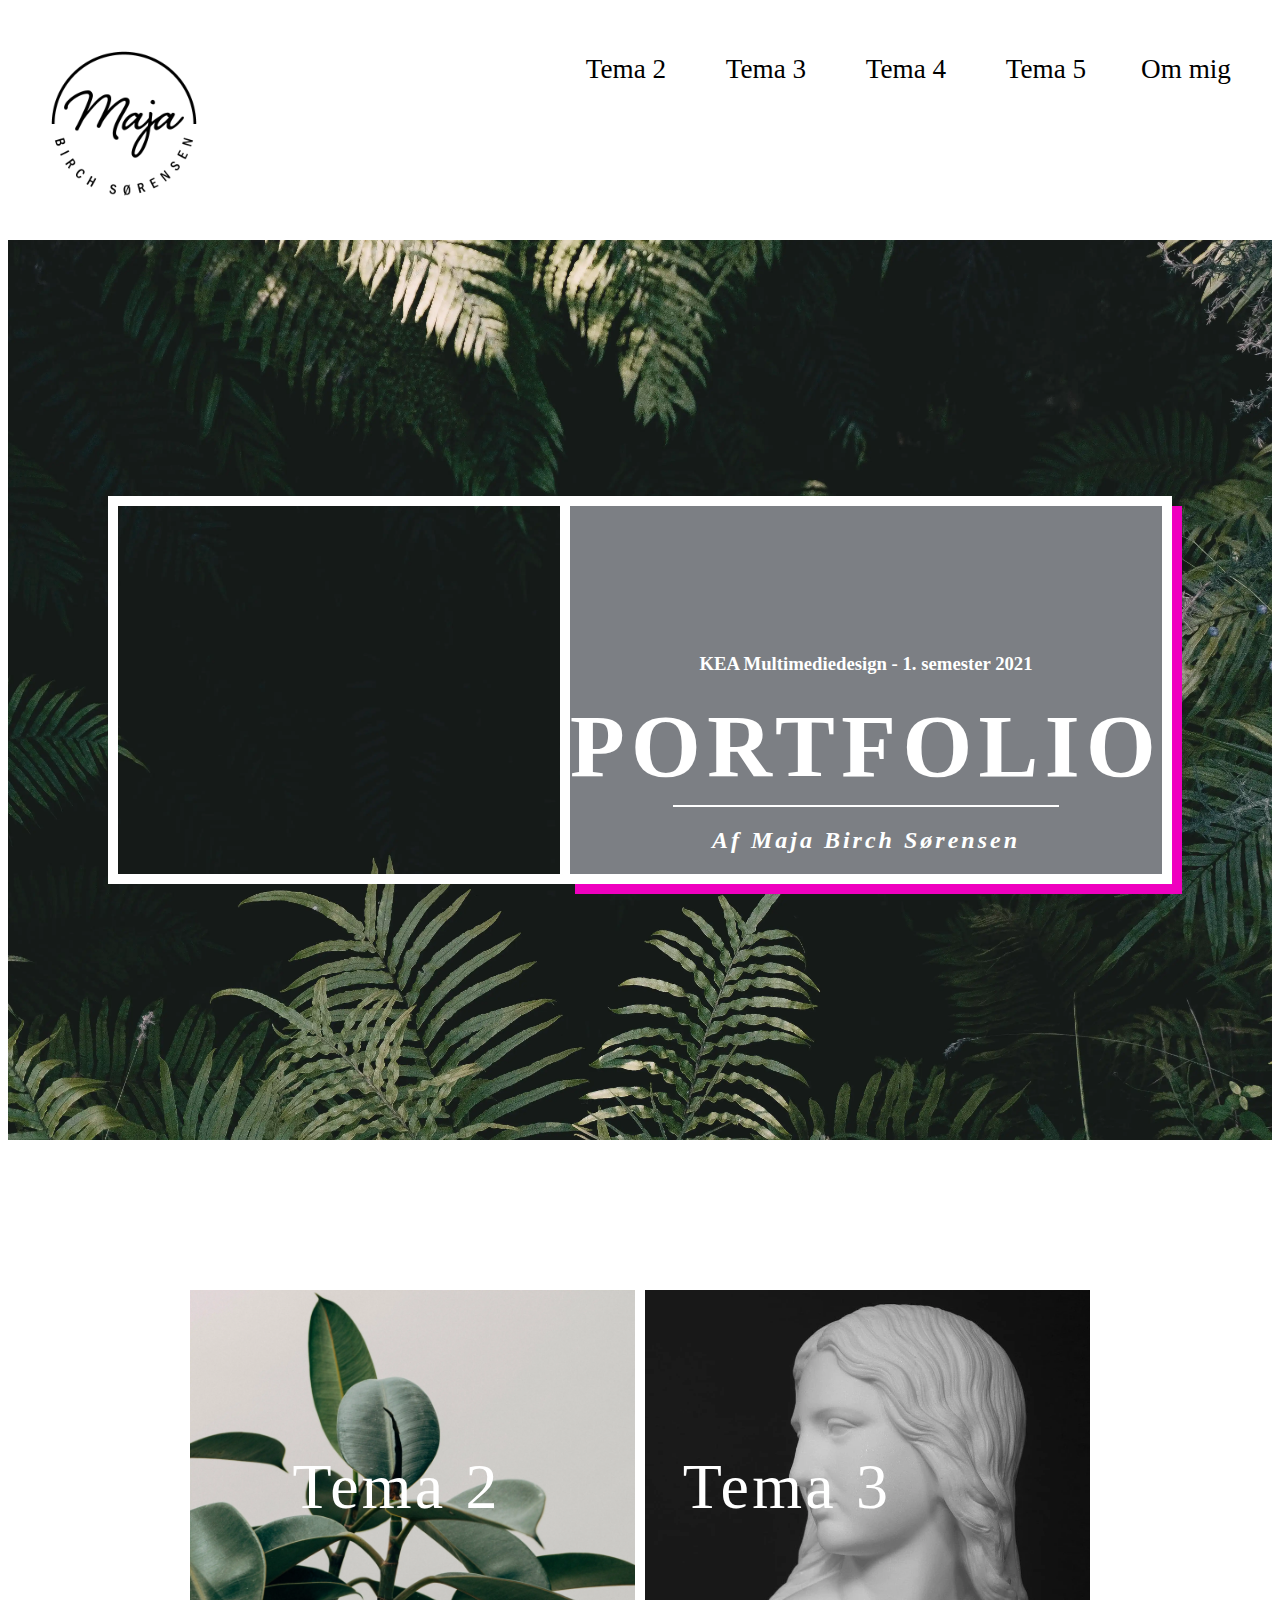
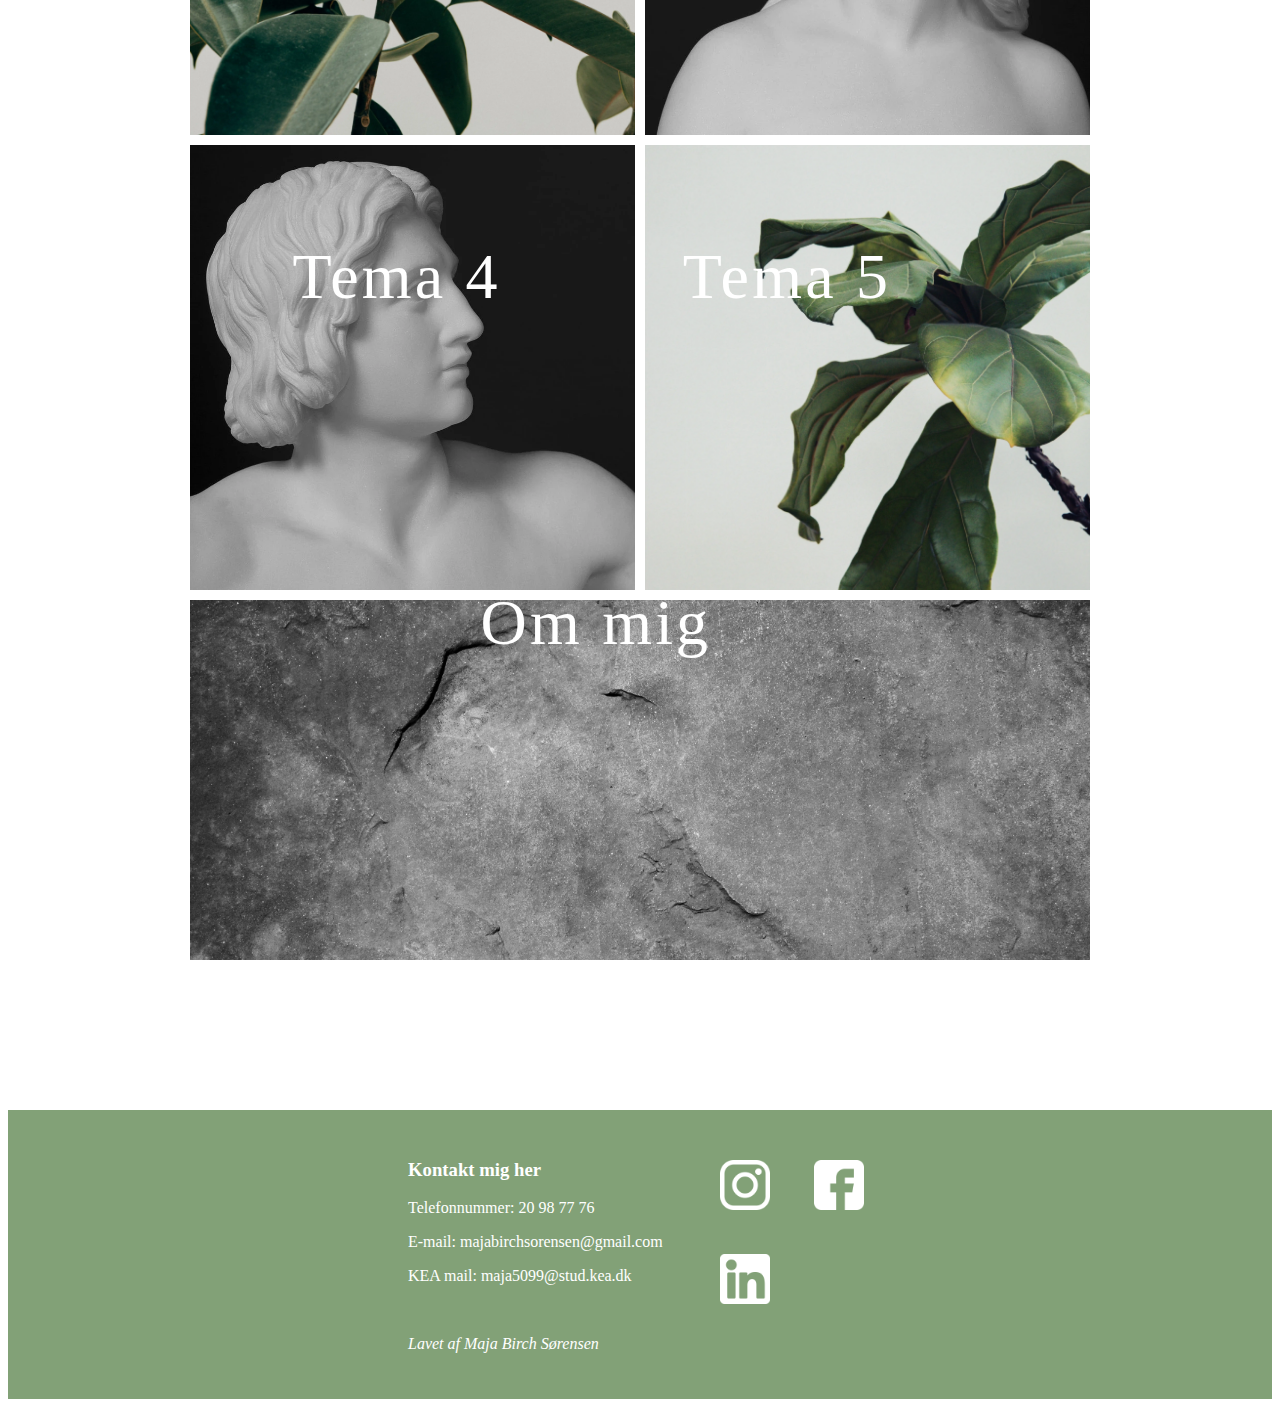
==== index.html @ 090d51d7 "adobe web kit tilføjet" ====
<!DOCTYPE html>
<html lang="da">
  <head>
    <meta charset="UTF-8" />
    <meta name="robots" content="noindex" />
    <meta http-equiv="X-UA-Compatible" content="IE=edge" />
    <meta name="viewport" content="width=device-width, initial-scale=1.0" />
    <link
      rel="apple-touch-icon"
      sizes="180x180"
      href="favicon/apple-touch-icon.png"
    />
    <link
      rel="icon"
      type="image/png"
      sizes="32x32"
      href="favicon/favicon-32x32.png"
    />
    <link
      rel="icon"
      type="image/png"
      sizes="16x16"
      href="favicon/favicon-16x16.png"
    />
    <link rel="manifest" href="favicon/site.webmanifest" />
    <link
      rel="mask-icon"
      href="favicon/safari-pinned-tab.svg"
      color="#5bbad5"
    />
    <link rel="shortcut icon" href="favicon/favicon.ico" />
    <meta name="msapplication-TileColor" content="#da532c" />
    <meta name="msapplication-config" content="favicon/browserconfig.xml" />
    <meta name="theme-color" content="#ffffff" />
    <link rel="stylesheet" href="https://use.typekit.net/cgl6vvy.css" />
    <link rel="stylesheet" href="style.css" />
    <script src="script.js"></script>
    <title>Portfolio</title>
  </head>

  <body>
    <header>
      <nav>
        <a class="logo" href="index.html">
          <img src="img/portfolio_logo.png" alt="Logo"
        /></a>
        <div id="menuknap">☰</div>
        <ul id="menu" class="hidden">
          <li><a href="tema2.html">Tema 2</a></li>
          <li><a href="tema3.html">Tema 3</a></li>
          <li><a href="tema4.html">Tema 4</a></li>
          <li><a href="tema5.html">Tema 5</a></li>
          <li><a href="ommig.html">Om mig</a></li>
        </ul>
      </nav>
    </header>

    <section id="splash_section">
      <div id="neon_section">
        <div class="section_wrapper">
          <div class="col_left">
            <img src="img/david_kvadrat_neon.jpg" alt="" />
          </div>
          <div class="col_right">
            <h3>KEA Multimediedesign - 1. semester 2021</h3>
            <h1>PORTFOLIO</h1>
            <hr />
            <h2><i>Af Maja Birch Sørensen</i></h2>
          </div>
        </div>
      </div>
    </section>

    <section id="first_section">
      <div class="container">
        <div class="gallery">
          <figure class="image1">
            <a href="tema2.html">
              <img
                src="img/plante1_kvadrat.webp"
                alt="placeholder"
                class="gallery_img"
            /></a>
            <div class="billed_tekst tekst1">
              <a href="tema2.html">Tema 2</a>
            </div>
          </figure>
          <figure class="image2">
            <a href="tema3.html">
              <img
                src="img/eva_kvadrat.webp"
                alt="placeholder"
                class="gallery_img"
            /></a>
            <div class="billed_tekst tekst2">
              <a href="tema3.html">Tema 3</a>
            </div>
          </figure>
          <figure class="image3">
            <a href="tema4.html">
              <img
                src="img/adam_kvadrat.webp"
                alt="placeholder"
                class="gallery_img"
            /></a>
            <div class="billed_tekst tekst3">
              <a href="tema4.html">Tema 4</a>
            </div>
          </figure>
          <figure class="image4">
            <a href="tema5.html">
              <img
                src="img/plante2_kvadrat.webp"
                alt="placeholder"
                class="gallery_img"
            /></a>
            <div class="billed_tekst tekst4">
              <a href="tema5.html">Tema 5</a>
            </div>
          </figure>
          <figure class="image5">
            <a href="ommig.html">
              <img src="img/tekstur.webp" alt="placeholder" class="gallery_img"
            /></a>
            <div class="billed_tekst tekst5">
              <a href="ommig.html">Om mig</a>
            </div>
          </figure>
        </div>
      </div>
    </section>

    <footer id="footer_section">
      <div class="section_wrapper">
        <div class="col">
          <h3>Kontakt mig her</h3>
          <p>Telefonnummer: 20 98 77 76</p>
          <p>E-mail: majabirchsorensen@gmail.com</p>
          <p>KEA mail: maja5099@stud.kea.dk</p>
          <br />
          <p><i>Lavet af Maja Birch Sørensen</i></p>
        </div>
        <div class="col">
          <a
            href="https://www.instagram.com/majabirchsorensen/"
            target="_blank"
          >
            <img src="img/instagram-logo.png" alt="placeholder"
          /></a>
          <a
            href="https://www.facebook.com/profile.php?id=100002243838152"
            target="_blank"
          >
            <img src="img/facebook.png" alt="placeholder"
          /></a>
          <a
            href="https://www.linkedin.com/in/maja-birch-sorensen"
            target="_blank"
          >
            <img src="img/linkedin.png" alt="placeholder"
          /></a>
        </div>
      </div>
    </footer>
  </body>
</html>
---- style.css ----
/*****GENEREL*****/
img {
  display: block;
  width: 100%;
  /* height: auto; */
}

body {
  padding: 0;
  box-sizing: border-box;
}

h2,
h3,
h4,
p {
  font-family: "Futura PT book";
}

h1 {
  font-family: "Roboto";
  font-size: 7vw;
  margin: 0;
  letter-spacing: 0.5vw;
}

section {
  max-width: 1200px;
  margin-left: auto;
  margin-right: auto;
}
/*Den her centrerer, istedet for at bruge main med 1fr minmax (0, 1200px) 1fr*/

/*****HEADER SECTION*****/
@media (min-width: 1000px) {
  header {
    align-items: baseline;
  }
  header nav ul {
    display: flex;
    list-style: none;
    margin: 0;
    padding-bottom: 0.4rem;
    overflow-x: auto;
  }
}

header {
  position: static;
  padding: 1rem 1rem;
}

header nav {
  display: flex;
  justify-content: space-between;
}

header nav ul li a {
  font-family: "Futura PT book";
  width: 100px;
  border-radius: 10px;
  display: inline-block;
  text-align: center;
  margin: 10px;
  margin-top: 20px;
  padding: 10px;
  color: black;
  text-decoration: none;
  font-size: 1.7rem;
}

header a:hover {
  color: #ef00bf;
}

header .logo {
  width: 200px;
}

/*****BURGER*****/
.hidden {
  transform: translateX(100%);
  opacity: 0;
}

#menuknap {
  display: inline-block;
  position: absolute;
  font-family: "Futura PT book";
  font-size: 3rem;
  margin-top: 20px;
  margin-left: 75vw;
}

#menu {
  list-style-type: none;
  transition: transform 0.3s;
  transform-origin: top right;
}

@media (max-width: 1000px) {
  #menu {
    margin-top: 100px;
  }
}

@media only screen and (min-width: 1000px) {
  #menuknap {
    display: none;
  }
  #menu.hidden {
    transform: translateX(0);
    opacity: 1;
  }
  #menu li {
    display: inline-block;
  }
}

#menuknap:hover {
  cursor: pointer;
  color: #ef00bf;
}

/*****SPLASH SECTION*****/
#splash_section {
  width: 100%;
  height: 100vh;
  background-image: url(img/bregner.webp);
  background-size: cover;
  background-position: 100%;

  display: grid;
  place-content: center;
}

#splash_section {
  max-width: none;
}

/******NEON SECTION*****/
@media (min-width: 600px) {
  #neon_section .section_wrapper {
    display: grid;
    grid-template-columns: 1fr 1fr;
    text-align: center;
    margin: 100px;
  }
  #neon_section .col_left {
    border-left: 10px solid white;
    border-right: 5px solid white;
    border-top: 10px solid white;
    border-bottom: 10px solid white;
  }
  #neon_section .col_right {
    border-left: 5px solid white;
    border-right: 10px solid white;
    border-top: 10px solid white;
    border-bottom: 10px solid white;
    box-shadow: 10px 10px #ef00bf;
  }
}

@media (max-width: 600px) {
  #neon_section .section_wrapper {
    display: grid;
    grid-template-columns: 1fr;
    text-align: center;
    margin-right: 15px;
    margin-left: 15px;
  }
  #neon_section .col_left {
    border-left: 5px solid white;
    border-right: 5px solid white;
    border-top: 5px solid white;
    border-bottom: 2.5px solid white;
  }
  #neon_section .col_right {
    padding-bottom: 10vw;
    border-left: 5px solid white;
    border-right: 5px solid white;
    border-top: 2.5px solid white;
    border-bottom: 5px solid white;
    box-shadow: 0px 5px #ef00bf;
  }
}

#neon_section {
  color: white;
}

#neon_section .col_right {
  background-color: #7c7f84;
  padding-top: 10vw;
}

#neon_section h2 {
  letter-spacing: 3px;
}

#neon_section hr {
  max-width: 30vw;
  border: 1px white solid;
}

/*****THIRD SECTION (temaer)*****/
@media (min-width: 700px) {
  #third_section .section_wrapper {
    display: grid;
    grid-template-columns: 1fr 1fr;
    gap: 50px;
  }
  #third_section {
    margin-top: 50px;
  }
}

@media (max-width: 700px) {
  #third_section {
    margin-left: 10px;
    margin-right: 10px;
  }
}

#third_section hr {
  border: 4px solid #ef00bf;
}

#third_section .section_wrapper {
  text-align: justify;
}

/*****LINK SECTION 1*****/
@media (min-width: 700px) {
  #link_section1 .section_wrapper {
    display: grid;
    grid-template-columns: 1fr;
    text-align: center;
  }
  #link_section1 {
    margin-top: 40px;
  }
  /* #link_section1 .col {
    margin-top: 40px;
    margin-bottom: 50px;
  } */
}

@media (max-width: 700px) {
  #link_section1 {
    margin-left: 10px;
    margin-right: 10px;
    margin-bottom: 40px;
  }
}

#link_section1 a {
  text-decoration: none;
  font-family: "Futura PT book";
  color: #82a177;
  font-size: 1.3rem;
  border: solid 3px #82a177;
  font-weight: 700;
  padding: 10px;
  padding-left: 50px;
  padding-right: 50px;
  margin-top: 50px;
}

#link_section1 a:hover {
  color: #ef00bf;
  border: solid 3px #ef00bf;
}

/*****LINK SECTION 2*****/
@media (min-width: 700px) {
  #link_section2 .section_wrapper {
    display: grid;
    grid-template-columns: 1fr 1fr;
    text-align: center;
  }
  #link_section2 {
    margin-top: 50px;
  }
}

@media (max-width: 700px) {
  #link_section2 {
    margin-left: 10px;
    margin-right: 10px;
    margin-bottom: 40px;
  }
  #link_section2 .col {
    margin-top: 40px;
    margin-bottom: 50px;
  }
}

#link_section2 a {
  text-decoration: none;
  font-family: "Futura PT book";
  color: #82a177;
  font-size: 1.3rem;
  border: solid 3px #82a177;
  font-weight: 700;
  padding: 10px;
  padding-left: 50px;
  padding-right: 50px;
}

#link_section2 a:hover {
  color: #ef00bf;
  border: solid 3px #ef00bf;
}

/*****BILLED SECTION*****/
@media (min-width: 700px) {
  #billed_section .section_wrapper {
    display: grid;
    grid-template-columns: 1fr 1fr 1fr;
    gap: 20px;
    margin-top: 20px;
    margin-bottom: 100px;
  }
  #billed_section {
    margin-top: 70px;
  }
}

@media (max-width: 700px) {
  #billed_section .section_wrapper {
    margin-bottom: 50px;
    margin-left: 10px;
    margin-right: 10px;
  }
}

#billed_section p {
  text-align: center;
}

#billed_section img {
  border: solid 1px black;
}

/*****OM SECTION*****/
@media (min-width: 700px) {
  #om_section .section_wrapper {
    display: grid;
    grid-template-columns: 1fr 1fr;
    gap: 50px;
    text-align: justify;
  }
  #om_section {
    margin-top: 50px;
    margin-bottom: 100px;
  }
}

@media (max-width: 700px) {
  #om_section {
    margin-bottom: 50px;
    margin-left: 10px;
    margin-right: 10px;
  }
}

#om_section hr {
  border: 4px solid #ef00bf;
}

#om_section img {
  border: solid 1px black;
}

/*****GALLERY*****/
@media (min-width: 1000px) {
  .gallery {
    margin: 150px;
    font-size: 4rem;
  }
  .tekst1 {
    top: 12.5vw;
    left: 8vw;
  }
  .tekst2 {
    top: 12.5vw;
    left: 38.5vw;
  }
  .tekst3 {
    top: 43vw;
    left: 8vw;
  }
  .tekst4 {
    top: 43vw;
    left: 38.5vw;
  }
  .tekst5 {
    top: 70vw;
    left: 22.7vw;
  }
}

@media (max-width: 1000px) {
  .gallery {
    margin-top: 50px;
    margin-bottom: 50px;
    font-size: 2rem;
  }
  .tekst1 {
    top: 19vw;
    left: 10vw;
  }
  .tekst2 {
    top: 19vw;
    left: 58vw;
  }
  .tekst3 {
    top: 66vw;
    left: 10vw;
  }
  .tekst4 {
    top: 66vw;
    left: 58vw;
  }
  .tekst5 {
    top: 109vw;
    left: 33.5vw;
  }
}

.billed_tekst {
  position: absolute;
}

.billed_tekst a {
  text-decoration: none;
  font-family: "Roboto";
  text-align: center;
  color: white;
  letter-spacing: 0.2rem;
}

.billed_tekst a:hover {
  color: #ef00bf;
}

figure {
  margin: 0;
  padding: 0;
}

.gallery {
  display: grid;
  position: relative;
  grid-template-columns: repeat(2, 1fr);
  column-gap: 10px;
  row-gap: 10px;
}

.image1 {
  grid-column-start: 1;
  grid-column-end: 1;
  grid-row-start: 1;
  grid-row-end: 1;
}
.image2 {
  grid-column-start: 2;
  grid-column-end: 2;
  grid-row-start: 1;
  grid-row-end: 1;
}
.image3 {
  grid-column-start: 1;
  grid-column-end: 1;
  grid-row-start: 2;
  grid-row-end: 2;
}
.image4 {
  grid-column-start: 2;
  grid-column-end: 2;
  grid-row-start: 2;
  grid-row-end: 2;
}
.image5 {
  grid-column-start: 1;
  grid-column-end: 3;
  grid-row-start: 3;
  grid-row-end: 3;
}

/*****FOOTER SECTION*****/
@media (min-width: 1000px) {
  #footer_section .section_wrapper {
    display: grid;
    grid-template-columns: 1fr 1fr;
    gap: 20px;
    margin-left: 400px;
    margin-right: 300px;
  }
  #footer_section img {
    height: 50px;
    width: auto;
    display: inline-grid;
    margin: 20px;
  }
}

@media (max-width: 1000px) {
  #footer_section .section_wrapper {
    display: grid;
    grid-template-columns: 1fr;
    gap: 20px;
    margin-left: 70px;
  }
  #footer_section img {
    height: 30px;
    width: auto;
    display: inline-grid;
    margin-right: 40px;
    margin-bottom: 20px;
  }
}

#footer_section {
  background-color: #82a177;
  color: white;
  padding-top: 30px;
  padding-bottom: 30px;
}
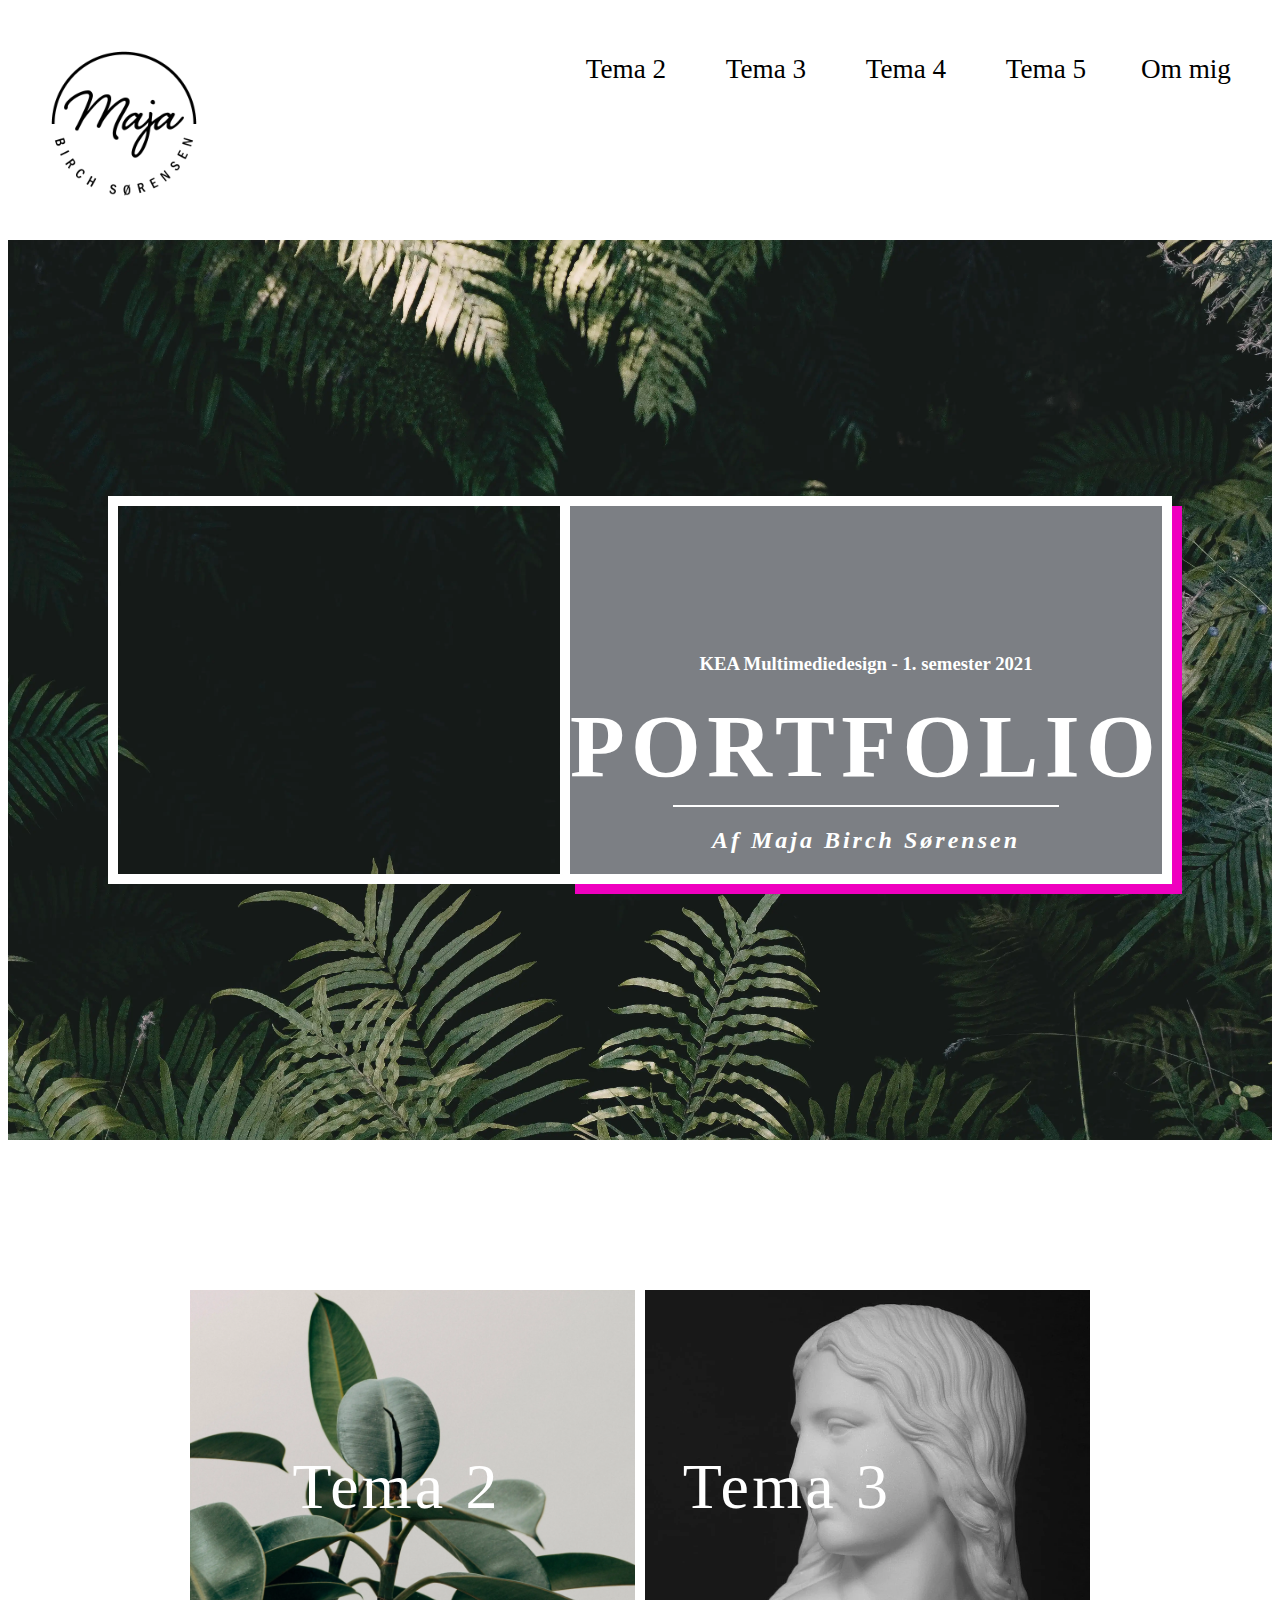
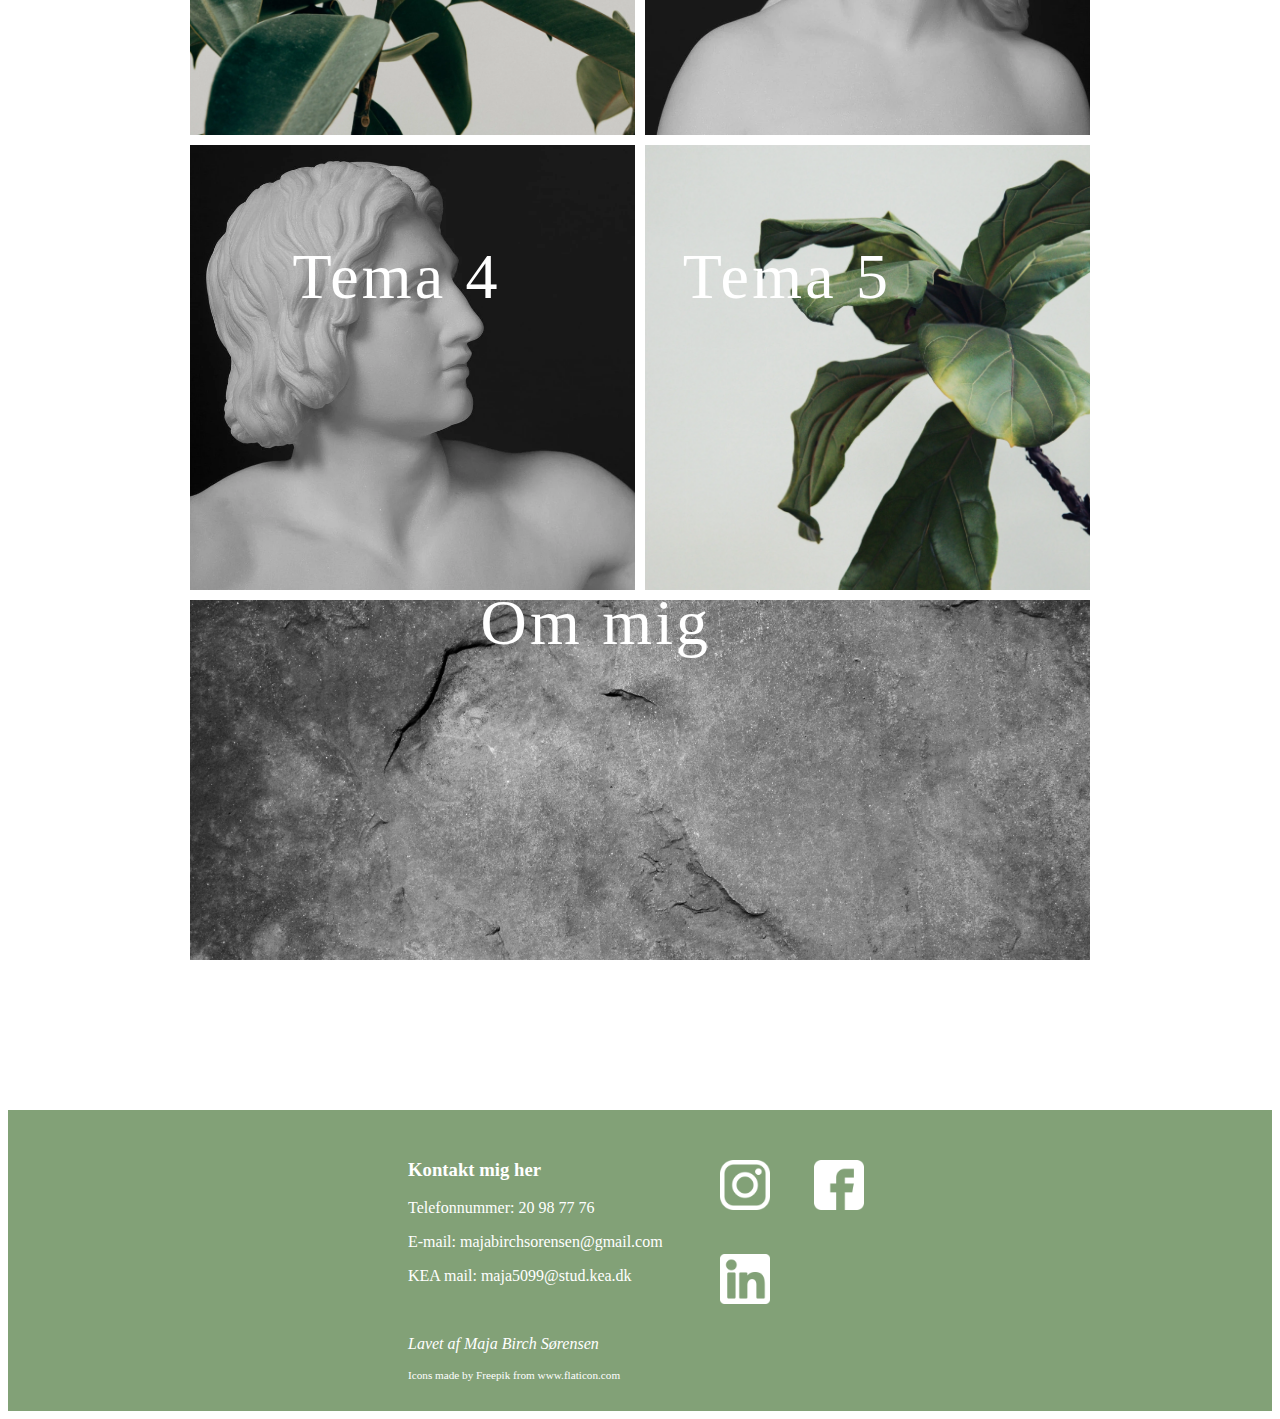
==== commit 6d6ca0e2: "logo credit sat ind" ====
--- a/index.html
+++ b/index.html
@@ -139,6 +139,13 @@
           <p>KEA mail: maja5099@stud.kea.dk</p>
           <br />
           <p><i>Lavet af Maja Birch Sørensen</i></p>
+          <div class="credit">
+            Icons made by
+            <a href="https://www.freepik.com" title="Freepik">Freepik</a> from
+            <a href="https://www.flaticon.com/" title="Flaticon"
+              >www.flaticon.com</a
+            >
+          </div>
         </div>
         <div class="col">
           <a
--- a/style.css
+++ b/style.css
@@ -528,3 +528,15 @@
   padding-top: 30px;
   padding-bottom: 30px;
 }
+
+/*****LOGO CREDIT*****/
+.credit {
+  font-family: "Futura PT book";
+  font-size: 0.7rem;
+}
+
+.credit a {
+  text-decoration: none;
+  list-style: none;
+  color: white;
+}
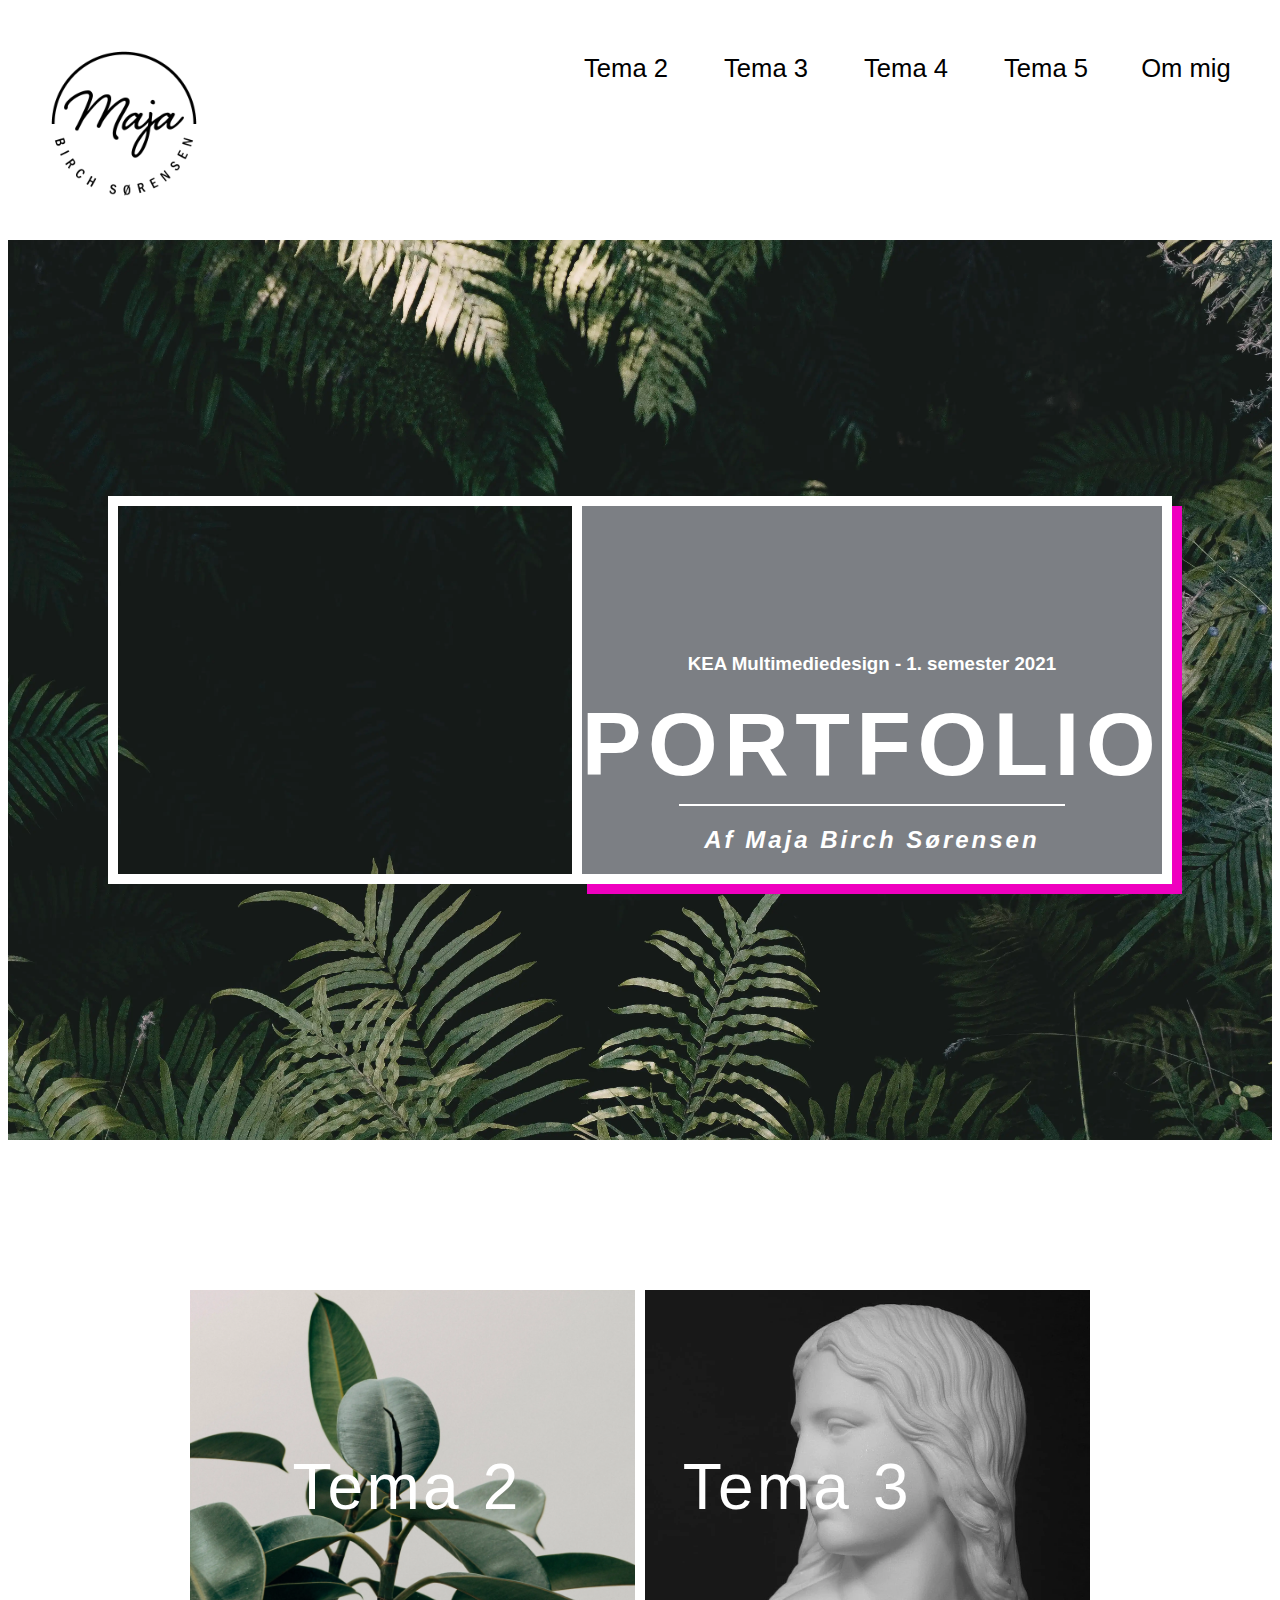
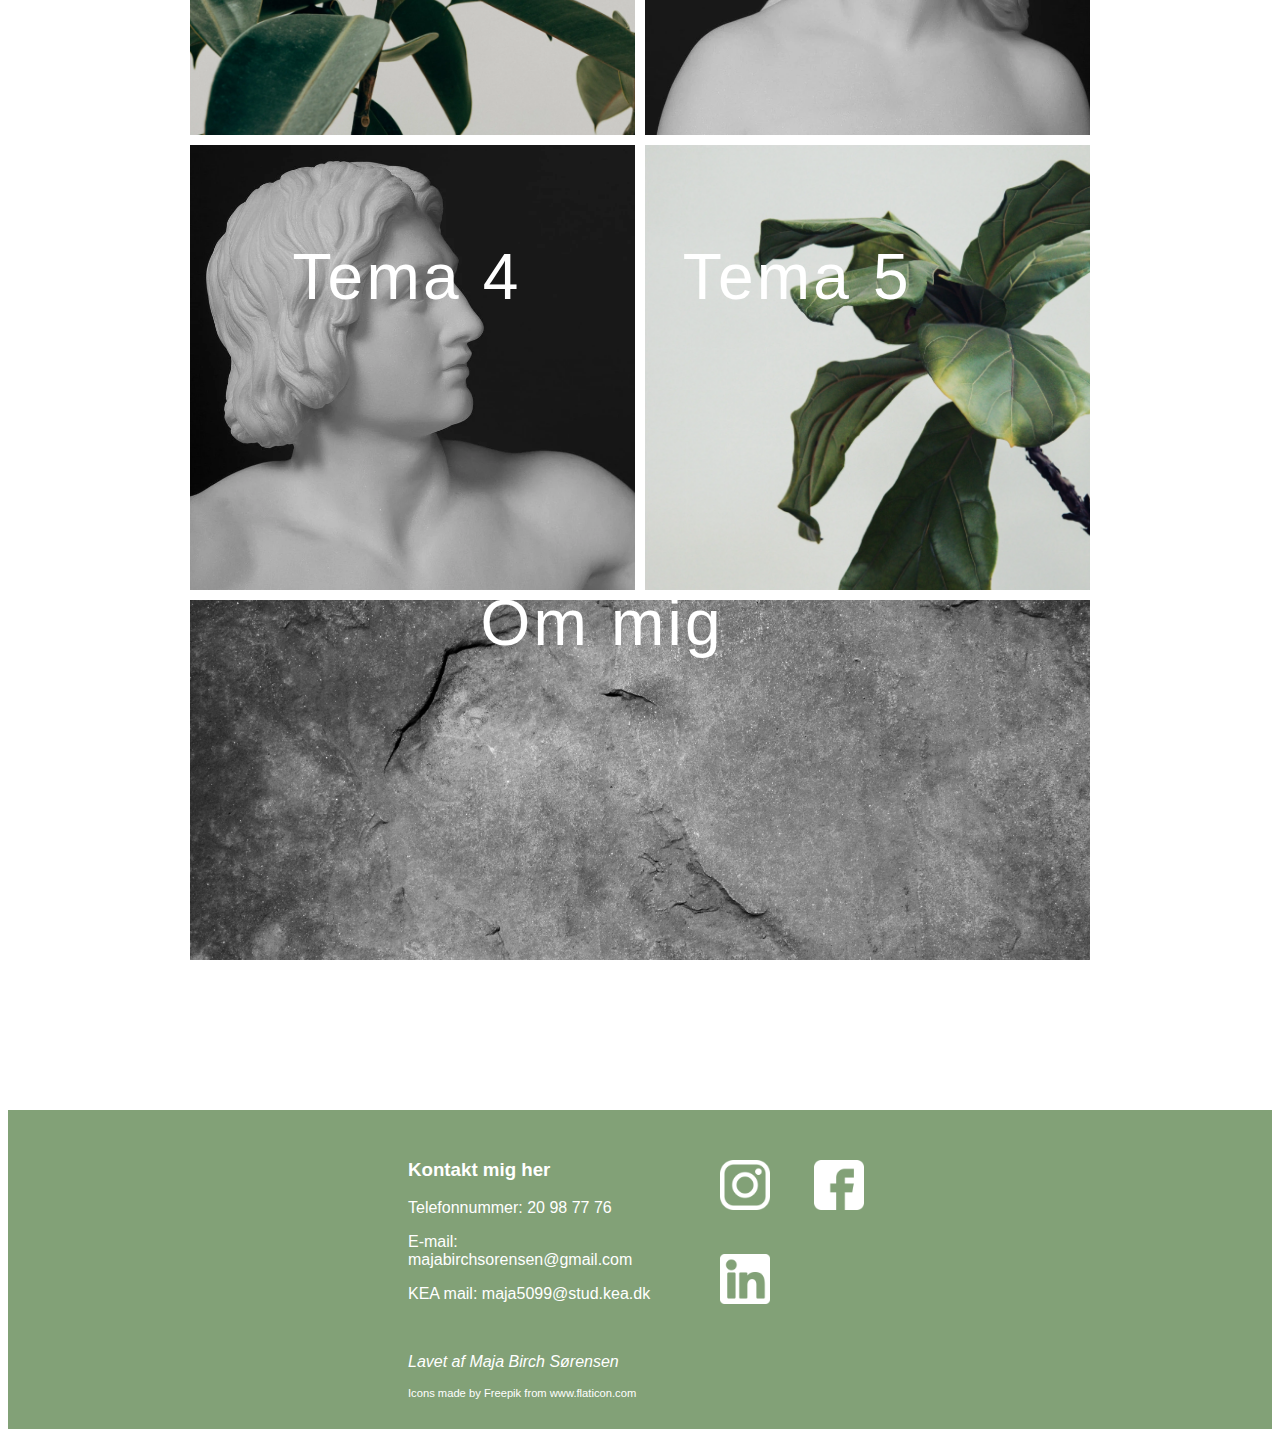
==== commit 3ab2705f: "font kit" ====
--- a/index.html
+++ b/index.html
@@ -33,6 +33,7 @@
     <meta name="msapplication-config" content="favicon/browserconfig.xml" />
     <meta name="theme-color" content="#ffffff" />
     <link rel="stylesheet" href="https://use.typekit.net/cgl6vvy.css" />
+    <link rel="stylesheet" href="https://use.typekit.net/ajd5kpz.css" />
     <link rel="stylesheet" href="style.css" />
     <script src="script.js"></script>
     <title>Portfolio</title>
--- a/style.css
+++ b/style.css
@@ -14,11 +14,11 @@
 h3,
 h4,
 p {
-  font-family: "Futura PT book";
+  font-family: futura-pt, sans-serif;
 }
 
 h1 {
-  font-family: "Roboto";
+  font-family: roboto-condensed, sans-serif;
   font-size: 7vw;
   margin: 0;
   letter-spacing: 0.5vw;
@@ -56,7 +56,7 @@
 }
 
 header nav ul li a {
-  font-family: "Futura PT book";
+  font-family: futura-pt, sans-serif;
   width: 100px;
   border-radius: 10px;
   display: inline-block;
@@ -66,7 +66,7 @@
   padding: 10px;
   color: black;
   text-decoration: none;
-  font-size: 1.7rem;
+  font-size: 1.6rem;
 }
 
 header a:hover {
@@ -86,7 +86,7 @@
 #menuknap {
   display: inline-block;
   position: absolute;
-  font-family: "Futura PT book";
+  font-family: futura-pt, sans-serif;
   font-size: 3rem;
   margin-top: 20px;
   margin-left: 75vw;
@@ -238,12 +238,8 @@
     text-align: center;
   }
   #link_section1 {
-    margin-top: 40px;
-  }
-  /* #link_section1 .col {
-    margin-top: 40px;
-    margin-bottom: 50px;
-  } */
+    margin-top: 50px;
+  }
 }
 
 @media (max-width: 700px) {
@@ -252,18 +248,22 @@
     margin-right: 10px;
     margin-bottom: 40px;
   }
+  #link_section1 .col {
+    margin-top: 40px;
+    margin-bottom: 50px;
+  }
 }
 
 #link_section1 a {
   text-decoration: none;
-  font-family: "Futura PT book";
+  font-family: futura-pt, sans-serif;
   color: #82a177;
   font-size: 1.3rem;
   border: solid 3px #82a177;
   font-weight: 700;
   padding: 10px;
-  padding-left: 50px;
-  padding-right: 50px;
+  padding-left: 30px;
+  padding-right: 30px;
   margin-top: 50px;
 }
 
@@ -298,14 +298,15 @@
 
 #link_section2 a {
   text-decoration: none;
-  font-family: "Futura PT book";
+  font-family: futura-pt, sans-serif;
   color: #82a177;
   font-size: 1.3rem;
   border: solid 3px #82a177;
   font-weight: 700;
   padding: 10px;
-  padding-left: 50px;
-  padding-right: 50px;
+  padding-left: 30px;
+  padding-right: 30px;
+  margin-top: 50px;
 }
 
 #link_section2 a:hover {
@@ -435,7 +436,7 @@
 
 .billed_tekst a {
   text-decoration: none;
-  font-family: "Roboto";
+  font-family: roboto-condensed, sans-serif;
   text-align: center;
   color: white;
   letter-spacing: 0.2rem;
@@ -531,7 +532,7 @@
 
 /*****LOGO CREDIT*****/
 .credit {
-  font-family: "Futura PT book";
+  font-family: futura-pt, sans-serif;
   font-size: 0.7rem;
 }
 
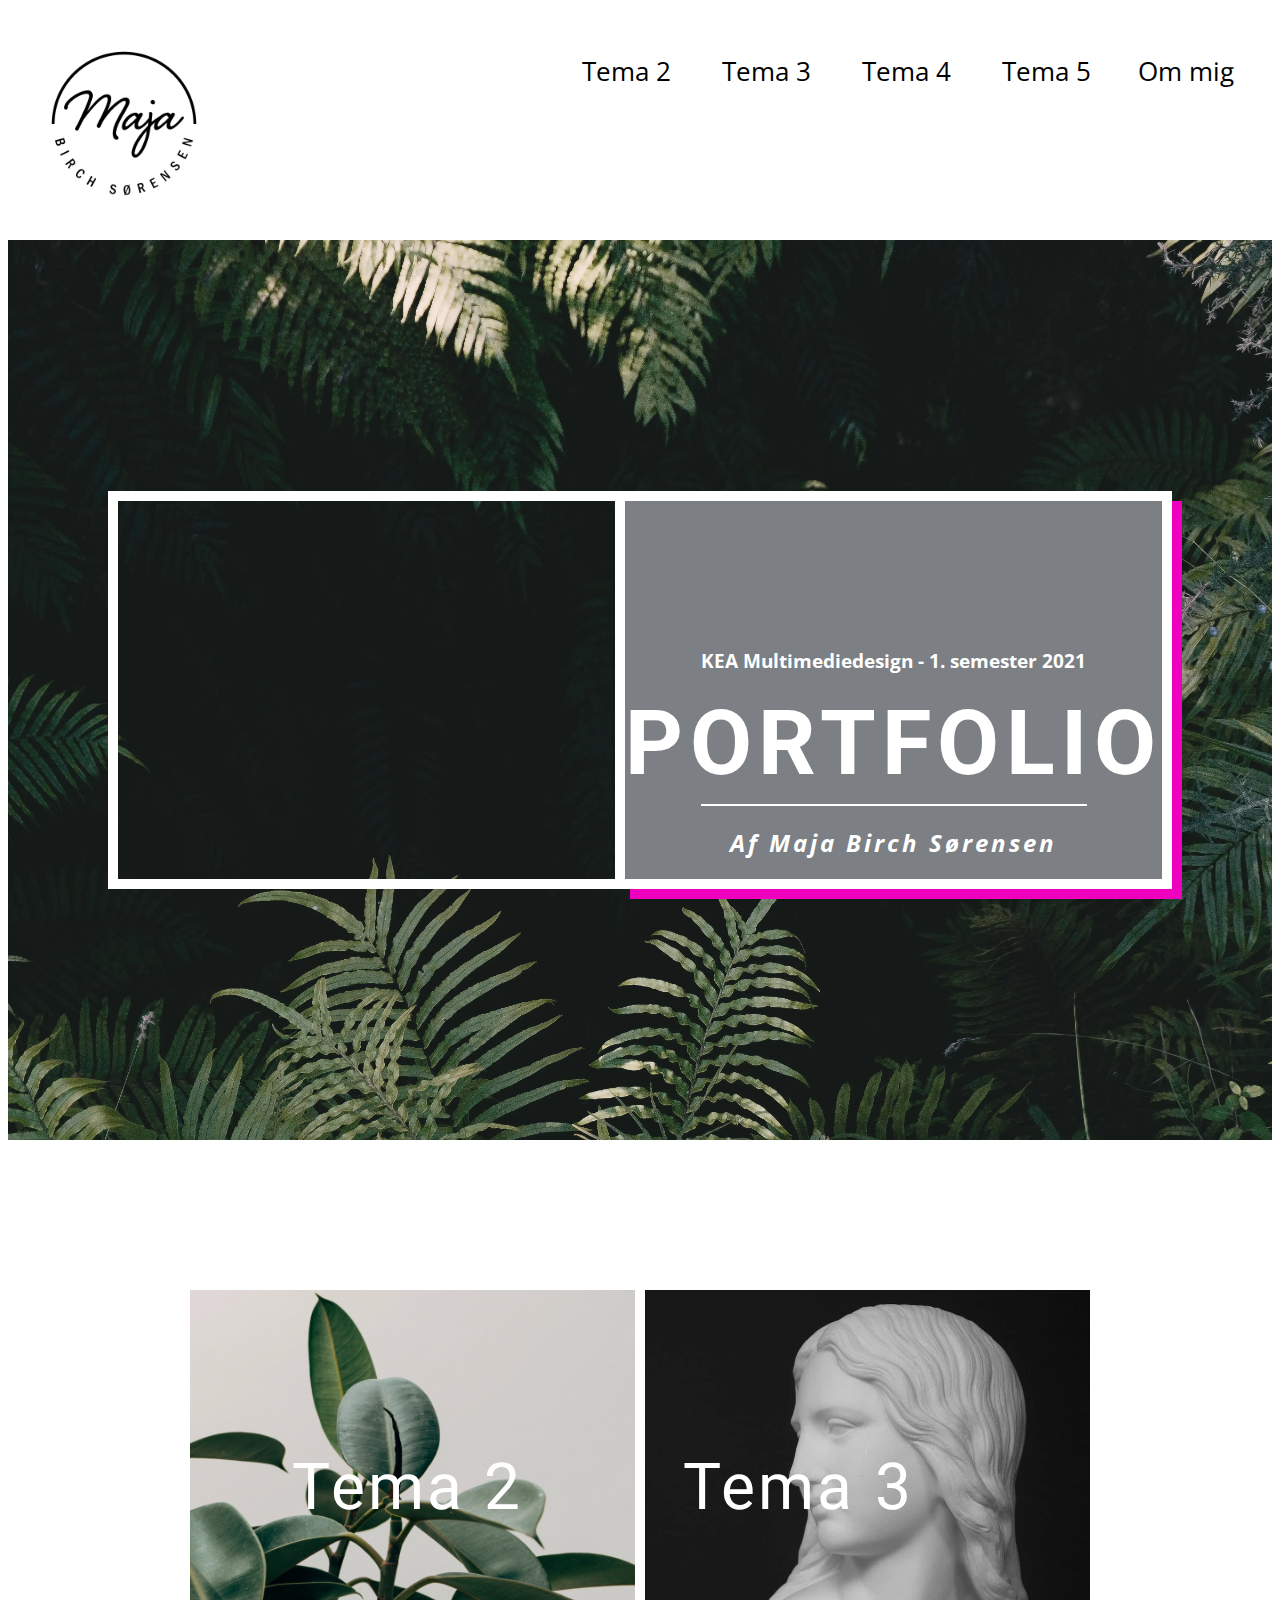
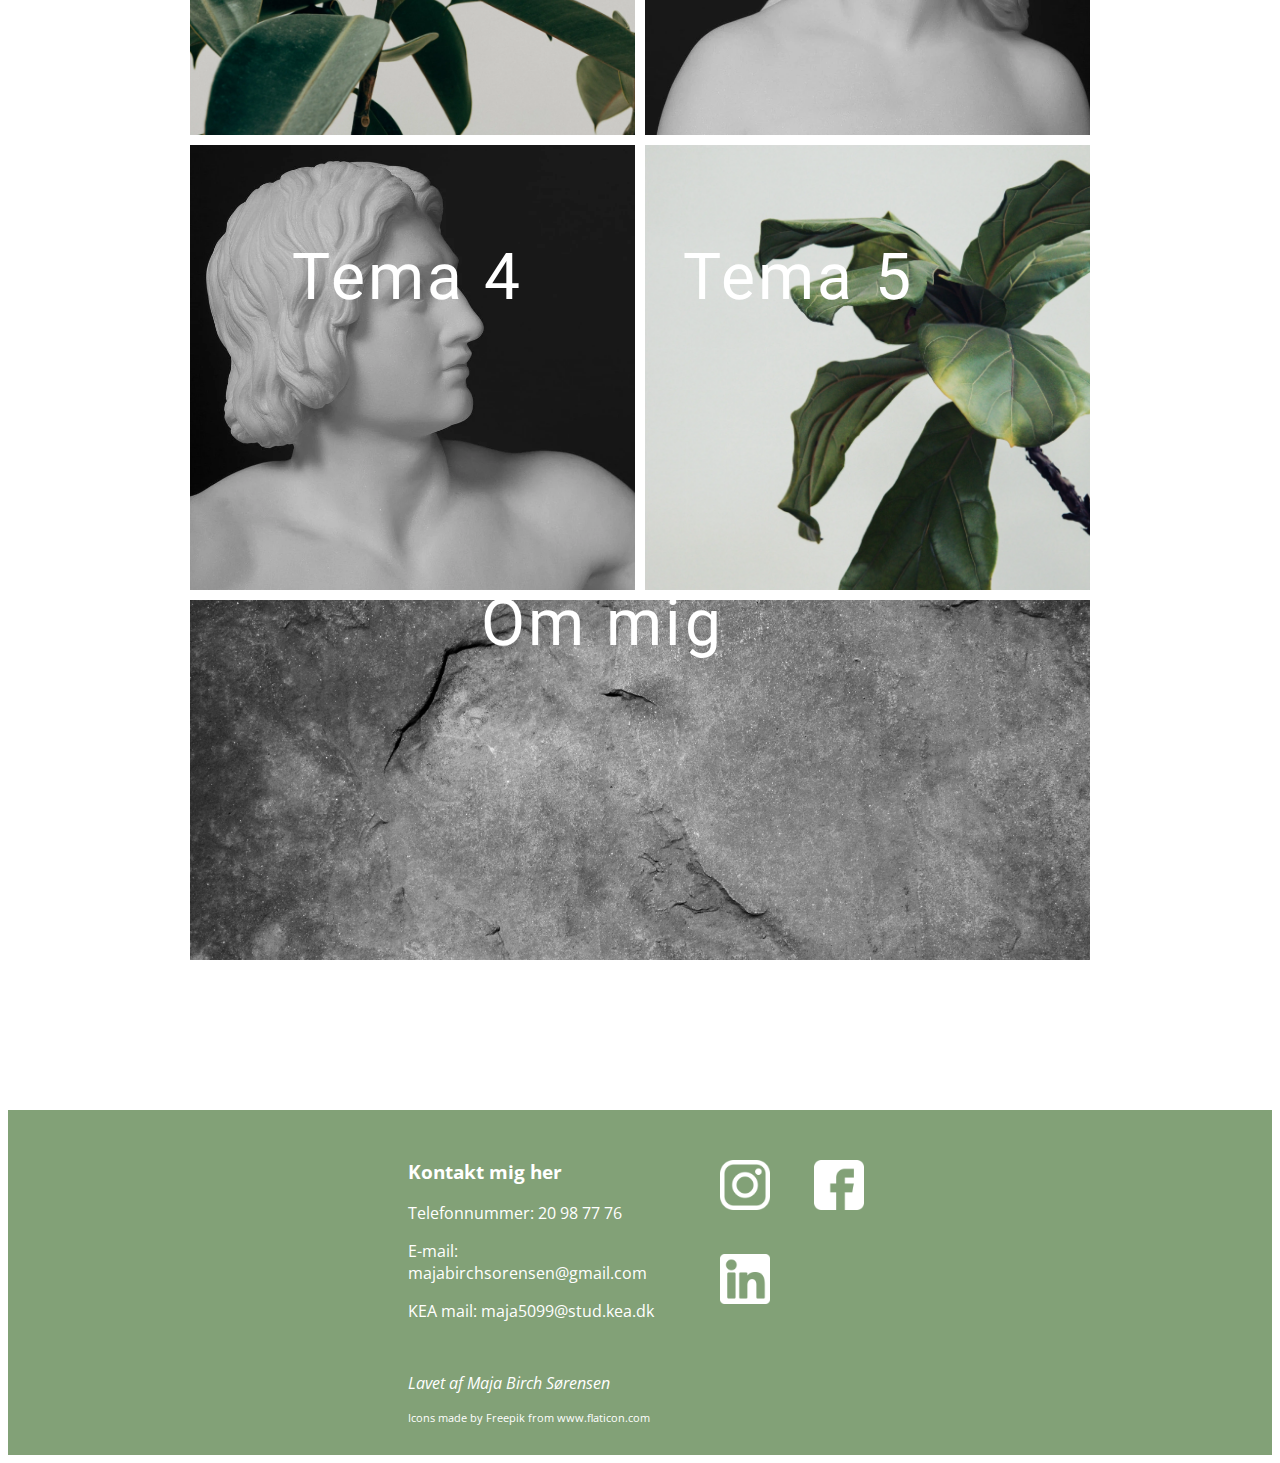
==== commit 85d4c9bc: "nye fonts" ====
--- a/index.html
+++ b/index.html
@@ -32,10 +32,13 @@
     <meta name="msapplication-TileColor" content="#da532c" />
     <meta name="msapplication-config" content="favicon/browserconfig.xml" />
     <meta name="theme-color" content="#ffffff" />
-    <link rel="stylesheet" href="https://use.typekit.net/cgl6vvy.css" />
-    <link rel="stylesheet" href="https://use.typekit.net/ajd5kpz.css" />
     <link rel="stylesheet" href="style.css" />
     <script src="script.js"></script>
+    <link rel="preconnect" href="https://fonts.gstatic.com" />
+    <link
+      href="https://fonts.googleapis.com/css2?family=Open+Sans&family=Roboto:wght@500&display=swap"
+      rel="stylesheet"
+    />
     <title>Portfolio</title>
   </head>
 
--- a/style.css
+++ b/style.css
@@ -14,11 +14,11 @@
 h3,
 h4,
 p {
-  font-family: futura-pt, sans-serif;
+  font-family: "Open Sans", sans-serif;
 }
 
 h1 {
-  font-family: roboto-condensed, sans-serif;
+  font-family: "Roboto", sans-serif;
   font-size: 7vw;
   margin: 0;
   letter-spacing: 0.5vw;
@@ -56,7 +56,7 @@
 }
 
 header nav ul li a {
-  font-family: futura-pt, sans-serif;
+  font-family: "Open Sans", sans-serif;
   width: 100px;
   border-radius: 10px;
   display: inline-block;
@@ -86,7 +86,7 @@
 #menuknap {
   display: inline-block;
   position: absolute;
-  font-family: futura-pt, sans-serif;
+  font-family: "Open Sans", sans-serif;
   font-size: 3rem;
   margin-top: 20px;
   margin-left: 75vw;
@@ -230,6 +230,10 @@
   text-align: justify;
 }
 
+#third_section p {
+  line-height: 1.5;
+}
+
 /*****LINK SECTION 1*****/
 @media (min-width: 700px) {
   #link_section1 .section_wrapper {
@@ -256,7 +260,7 @@
 
 #link_section1 a {
   text-decoration: none;
-  font-family: futura-pt, sans-serif;
+  font-family: "Open Sans", sans-serif;
   color: #82a177;
   font-size: 1.3rem;
   border: solid 3px #82a177;
@@ -298,7 +302,7 @@
 
 #link_section2 a {
   text-decoration: none;
-  font-family: futura-pt, sans-serif;
+  font-family: "Open Sans", sans-serif;
   color: #82a177;
   font-size: 1.3rem;
   border: solid 3px #82a177;
@@ -374,6 +378,10 @@
   border: solid 1px black;
 }
 
+#om_section p {
+  line-height: 1.5;
+}
+
 /*****GALLERY*****/
 @media (min-width: 1000px) {
   .gallery {
@@ -436,7 +444,7 @@
 
 .billed_tekst a {
   text-decoration: none;
-  font-family: roboto-condensed, sans-serif;
+  font-family: "Roboto", sans-serif;
   text-align: center;
   color: white;
   letter-spacing: 0.2rem;
@@ -532,7 +540,7 @@
 
 /*****LOGO CREDIT*****/
 .credit {
-  font-family: futura-pt, sans-serif;
+  font-family: "Open Sans", sans-serif;
   font-size: 0.7rem;
 }
 
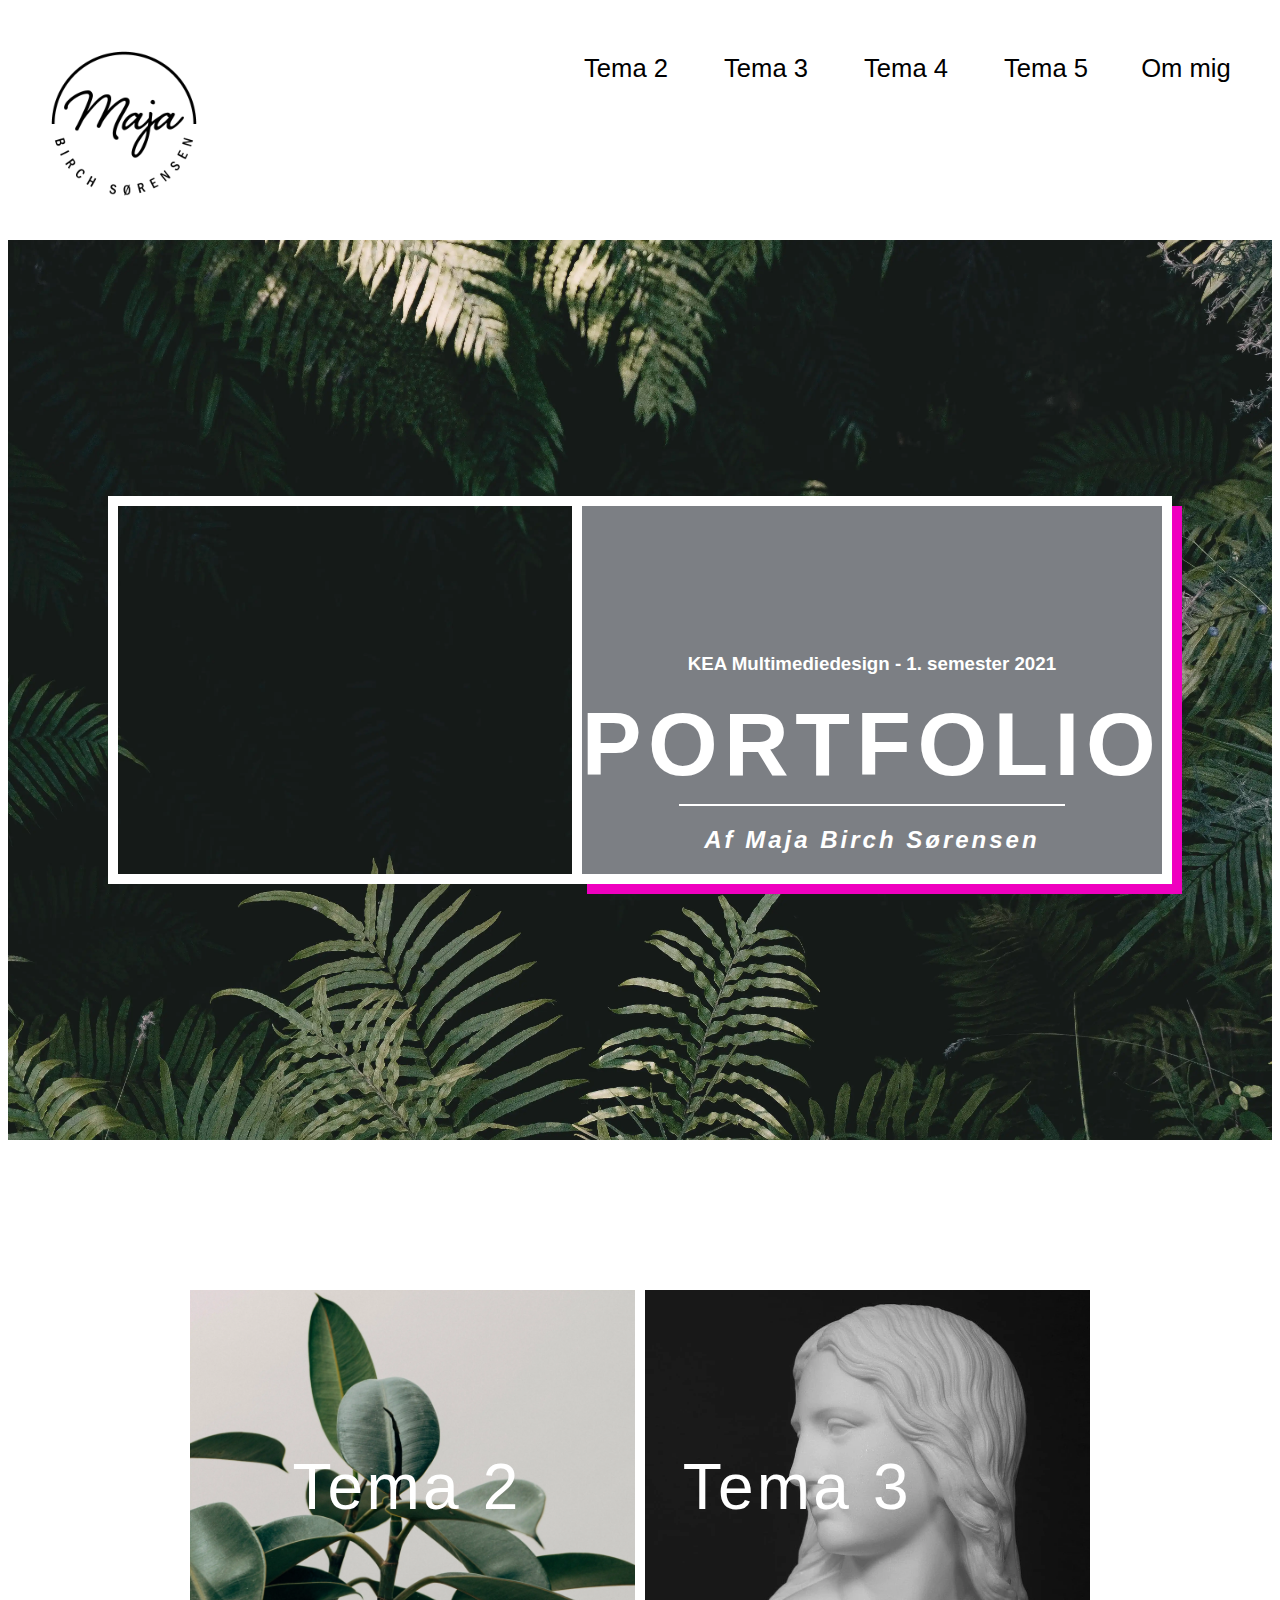
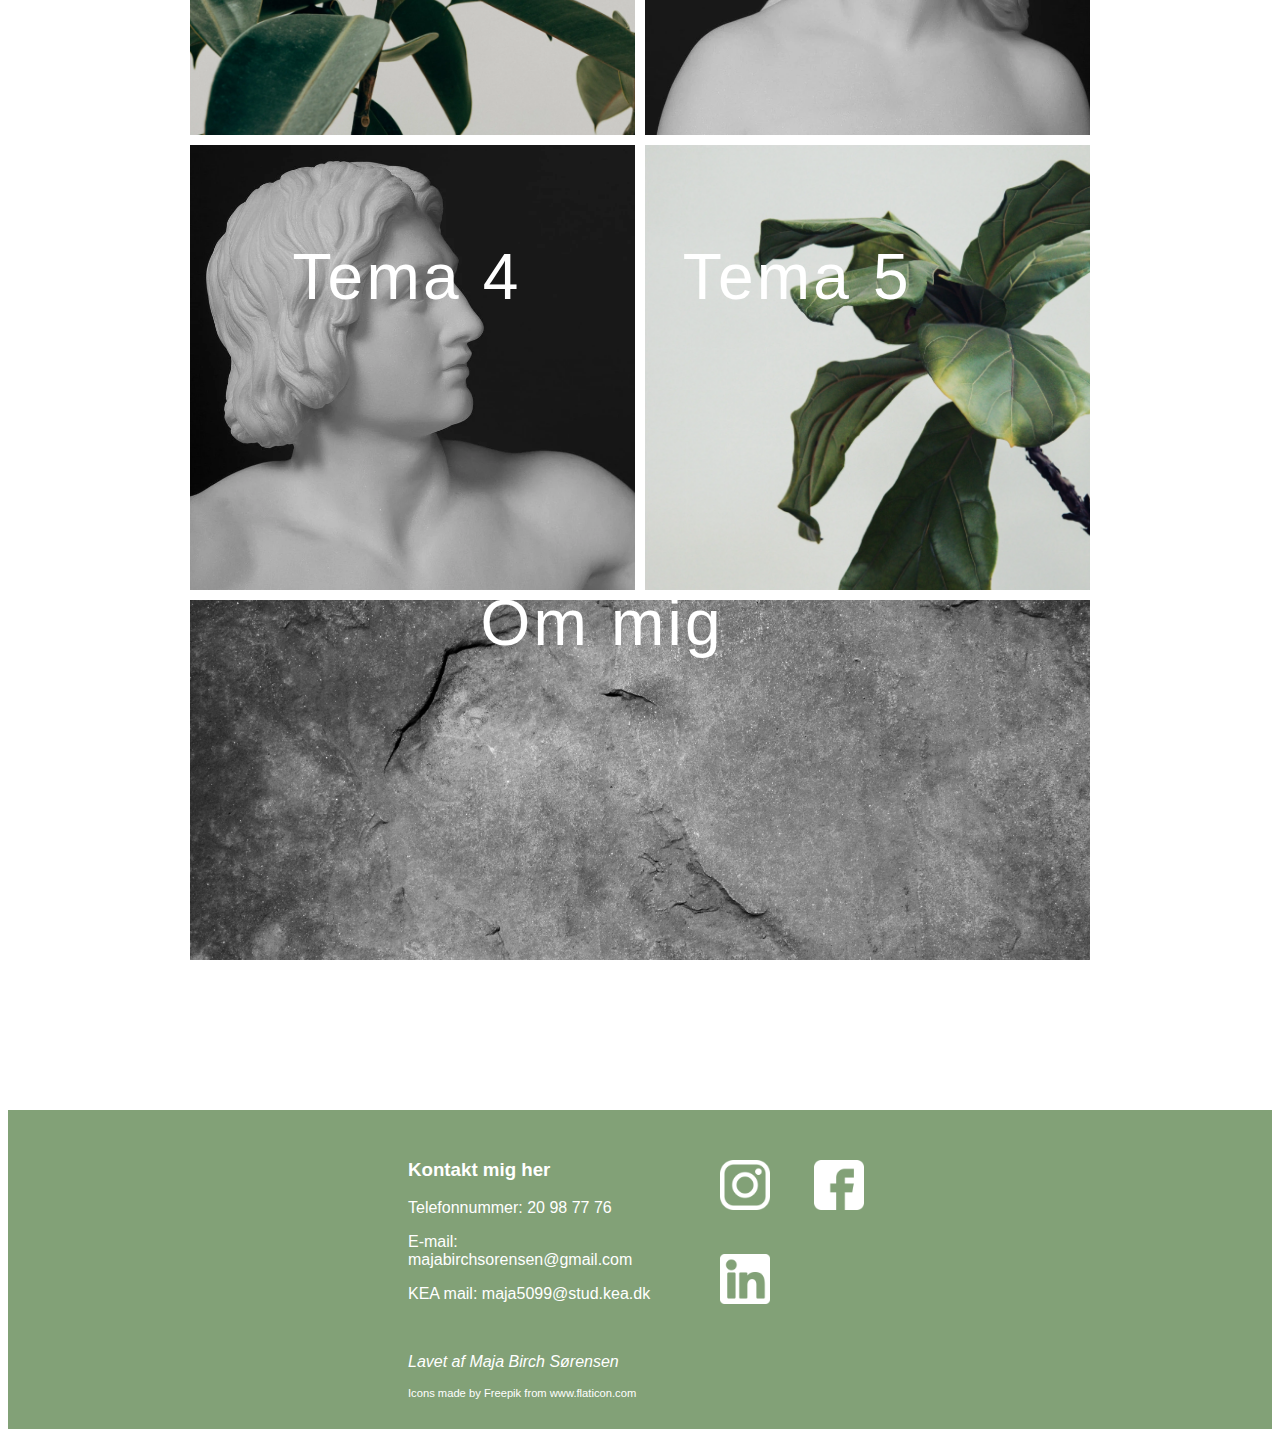
==== commit 05a6ae80: "font ændret til original" ====
--- a/index.html
+++ b/index.html
@@ -34,11 +34,7 @@
     <meta name="theme-color" content="#ffffff" />
     <link rel="stylesheet" href="style.css" />
     <script src="script.js"></script>
-    <link rel="preconnect" href="https://fonts.gstatic.com" />
-    <link
-      href="https://fonts.googleapis.com/css2?family=Open+Sans&family=Roboto:wght@500&display=swap"
-      rel="stylesheet"
-    />
+    <link rel="stylesheet" href="https://use.typekit.net/ajd5kpz.css" />
     <title>Portfolio</title>
   </head>
 
--- a/style.css
+++ b/style.css
@@ -14,11 +14,11 @@
 h3,
 h4,
 p {
-  font-family: "Open Sans", sans-serif;
+  font-family: "futura-pt", sans-serif;
 }
 
 h1 {
-  font-family: "Roboto", sans-serif;
+  font-family: "roboto-condensed", sans-serif;
   font-size: 7vw;
   margin: 0;
   letter-spacing: 0.5vw;
@@ -56,7 +56,7 @@
 }
 
 header nav ul li a {
-  font-family: "Open Sans", sans-serif;
+  font-family: "futura-pt", sans-serif;
   width: 100px;
   border-radius: 10px;
   display: inline-block;
@@ -86,7 +86,7 @@
 #menuknap {
   display: inline-block;
   position: absolute;
-  font-family: "Open Sans", sans-serif;
+  font-family: "futura-pt", sans-serif;
   font-size: 3rem;
   margin-top: 20px;
   margin-left: 75vw;
@@ -260,7 +260,7 @@
 
 #link_section1 a {
   text-decoration: none;
-  font-family: "Open Sans", sans-serif;
+  font-family: "futura-pt", sans-serif;
   color: #82a177;
   font-size: 1.3rem;
   border: solid 3px #82a177;
@@ -302,7 +302,7 @@
 
 #link_section2 a {
   text-decoration: none;
-  font-family: "Open Sans", sans-serif;
+  font-family: "futura-pt", sans-serif;
   color: #82a177;
   font-size: 1.3rem;
   border: solid 3px #82a177;
@@ -444,7 +444,7 @@
 
 .billed_tekst a {
   text-decoration: none;
-  font-family: "Roboto", sans-serif;
+  font-family: "roboto-condensed", sans-serif;
   text-align: center;
   color: white;
   letter-spacing: 0.2rem;
@@ -540,7 +540,7 @@
 
 /*****LOGO CREDIT*****/
 .credit {
-  font-family: "Open Sans", sans-serif;
+  font-family: "futura-pt", sans-serif;
   font-size: 0.7rem;
 }
 
